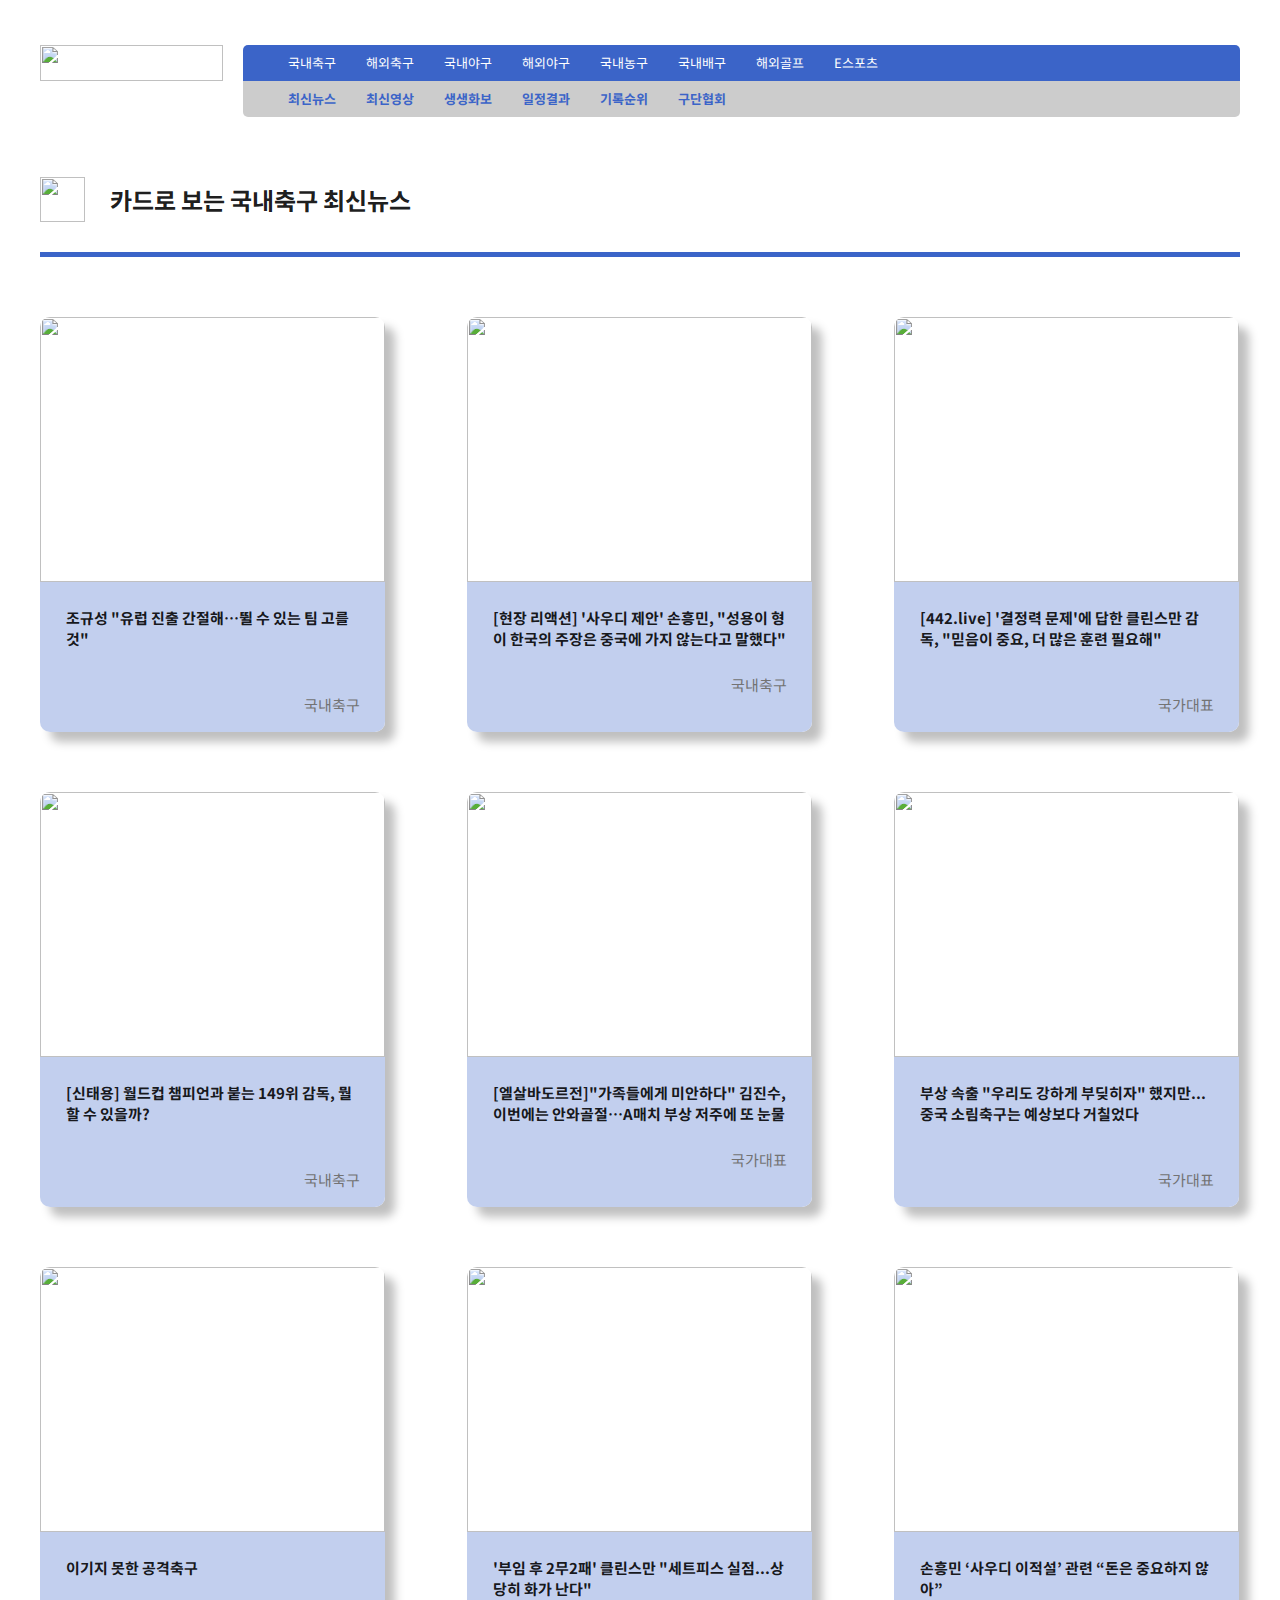
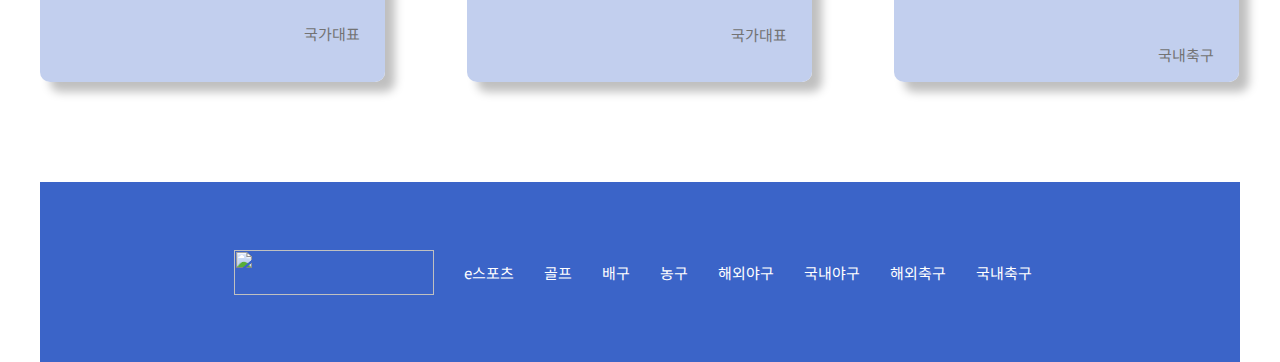
==== page2.html @ 8b58148d "Add files via upload" ====
<!DOCTYPE html>
<html lang="KR">
<head>
    <meta charset="UTF-8">
    <meta http-equiv="X-UA-Compatible" content="IE=edge">
    <meta name="viewport" content="width=device-width, initial-scale=1.0">
    <link rel="preconnect" href="https://fonts.googleapis.com">
    <link rel="preconnect" href="https://fonts.gstatic.com" crossorigin>
    <link href="https://fonts.googleapis.com/css2?family=Noto+Sans+KR:wght@100;300;400;500;700;900&display=swap" rel="stylesheet">
    <link rel="stylesheet" href="styles2.css">
    <title>page2</title>
</head>
<body>
    <div class="title">
        <h1 class="main-logo">
            <a href="/index.html"><img src="https://i.postimg.cc/sgVz2FZ0/image.webp"></a>
        </h1>
        <ul class="navbar">
            <li><a href="/page2.html">국내축구</a></li>
            <li><a href="/page3.html">해외축구</a></li>
            <li><a href="">국내야구</a></li>
            <li><a href="">해외야구</a>
            <li><a href="">국내농구</a></li>
            <li><a href="">국내배구</a></li>
            <li><a href="">해외골프</a></li>
            <li><a href="">E스포츠</a></li>
            <li><a href=""><img class="small-icon" src="https://i.postimg.cc/TYpNZkBB/settings-FILL1-wght400-GRAD0-opsz48.png"></img></a></li>
            <li><a href=""><img class="small-icon" src="https://i.postimg.cc/pLMQqqvf/home-FILL1-wght400-GRAD0-opsz48.png"></img></a></li>
            <li><a href=""><img class="small-icon" src="https://i.postimg.cc/Fz2btxLQ/favorite-FILL1-wght400-GRAD0-opsz48.png"></img></a></li> 
        </ul>
    </div>
    <ul class="sub-navbar">
        <li><a href="https://sports.news.naver.com/kbaseball/news/index?isphoto=N">최신뉴스</a></li>
        <li><a href="https://m.sports.naver.com/kbaseball/video">최신영상</a></li>
        <li><a href="https://sports.news.naver.com/photocenter/albumList?category=kbo">생생화보</a></li>
        <li><a href="https://sports.news.naver.com/kbaseball/schedule/index">일정결과</a></li>
        <li><a href="https://sports.news.naver.com/kbaseball/record/index?category=kbo">기록순위</a></li>
        <li><a href="https://sports.news.naver.com/kbaseball/column/columnistList">구단협회</a></li>
    </ul>
    <div class="section">
        <div class="sub-title">
            <img class="sub-logo" src="https://i.postimg.cc/SNQVGDh2/sub-logo.png"></img>
            <h3>카드로 보는 국내축구 최신뉴스</h3>
        </div>
        <div class="row2">
            <a class="box345" href="https://sports.news.naver.com/news?oid=477&aid=0000435933">
                <img src="https://i.postimg.cc/50tpLmcB/1.jpg">
                <div class="textbox345">
                    <p>조규성 "유럽 진출 간절해…뛸 수 있는 팀 고를 것"</p>
                    <span>국내축구</span>
                </div>
            </a>
            <a class="box345" href="https://sports.news.naver.com/news?oid=413&aid=0000161650">
                <img src="https://i.postimg.cc/T1Ds5cmk/2.jpg">
                <div class="textbox345">
                    <p>[현장 리액션] '사우디 제안' 손흥민, "성용이 형이 한국의 주장은 중국에 가지 않는다고 말했다"</p>
                    <span>국내축구</span>
                </div>
            </a>
            <a class="box345" href="https://sports.news.naver.com/news?oid=411&aid=0000030354">
                <img src="https://i.postimg.cc/vmKX7VGC/3.jpg">
                <div class="textbox345">
                    <p>[442.live] '결정력 문제'에 답한 클린스만 감독, "믿음이 중요, 더 많은 훈련 필요해"</p>
                    <span>국가대표</span>
                </div>
            </a>
        </div>
        <div class="row2">
            <a class="box345" href="https://blog.naver.com/jazzguy7777/223134021272">
                <img src="https://i.postimg.cc/QC92kDLJ/4.jpg">
                <div class="textbox345">
                    <p>[신태용] 월드컵 챔피언과 붙는 149위 감독, 뭘 할 수 있을까?</p>
                    <span>국내축구</span>
                </div>
            </a>
            <a class="box345" href="https://sports.news.naver.com/news?oid=076&aid=0004022027">
                <img src="https://i.postimg.cc/xjPQ5fbt/5.jpg">
                <div class="textbox345">
                    <p>[엘살바도르전]"가족들에게 미안하다" 김진수, 이번에는 안와골절…A매치 부상 저주에 또 눈물</p>
                    <span>국가대표</span>
                </div>
            </a>
            <a class="box345" href="https://sports.news.naver.com/news?oid=477&aid=0000435934">
                <img src="https://i.postimg.cc/8zMtd57C/6.jpg">
                <div class="textbox345">
                    <p>부상 속출 "우리도 강하게 부딪히자" 했지만...중국 소림축구는 예상보다 거칠었다</p>
                    <span>국가대표</span>
                </div>
            </a>
        </div>
        <div class="row2">
            <a class="box345" href="https://sports.news.naver.com/news?oid=025&aid=0003288238">
                <img src="https://i.postimg.cc/VLpzr7t8/7.jpg">
                <div class="textbox345">
                    <p>이기지 못한 공격축구</p>
                    <span>국가대표</span>
                </div>
            </a>
            <a class="box345" href="https://sports.news.naver.com/news?oid=025&aid=0003288213">
                <img src="https://i.postimg.cc/j5pGq19g/8.jpg">
                <div class="textbox345">
                    <p>'부임 후 2무2패' 클린스만 "세트피스 실점...상당히 화가 난다"</p>
                    <span>국가대표</span>
                </div>
            </a>
            <a class="box345" href="https://sports.news.naver.com/news?oid=022&aid=0003825137">
                <img src="https://i.postimg.cc/8P2jQktM/9.jpg">
                <div class="textbox345">
                    <p>손흥민 ‘사우디 이적설’ 관련 “돈은 중요하지 않아”</p>
                    <span>국내축구</span>
                </div>
            </a>
        </div>
    </div>
    <div class="bluebox">
        <div class="row4">
            <a class="last-logo" href="/index.html"><img src="https://i.postimg.cc/9fMyRFvr/image.png"></a>
            <ul class="sub-navbar2">
                <li><a href="/page2.html">국내축구</a></li>
                <li><a href="/page3.html">해외축구</a></li>
                <li><a href="">국내야구</a></li>
                <li><a href="">해외야구</a></li>
                <li><a href="">농구</a></li>
                <li><a href="">배구</a></li>
                <li><a href="">골프</a></li>
                <li><a href="">e스포츠</a></li>
            </ul>
        </div>
    </div>
---- styles2.css ----
*{
    margin: 0;
    padding: 0;
    font-family: 'Noto Sans KR', sans-serif;
}
body {  
        width: 1200px;
        margin-right: auto;
        margin-left: auto;
        text-align: center;
}
.title {
        display: flex;
        width: 1200px;
        height: 36px;
        line-height: 36px;
        margin-top: 45px;
}
.main-logo {
            width: 183px;
            height: 36px;
}
.main-logo a {
        display: block;
        width: 183px;
        height: 36px;
}
.main-logo a img {
        display: block;
        width: 183px;
        height: 36px;
}
.navbar {
            width: 997px;
            height: 36px;
            float: right;
            list-style: none;
            background-color: #3B64C8;
            margin-left: 20px;
            border-top-left-radius: 5px;
            border-top-right-radius: 5px;
}
.navbar li {
            float: left;
}
.navbar li:first-child {
    padding-left: 30px;
}
.navbar li a {
                padding-left: 15px;
                padding-right: 15px;
                line-height: 36px;
                display: block;
                text-decoration: none;
                color: white;
                font-size: 13px;
}
.navbar li:nth-child(9) a {
                            margin-left: 183px;
                            padding-right: 15px;
                            line-height: 36px;
                            display: block;
                            text-decoration: none;
                            color: white;
                            font-size: 13px;
}
.navbar li:last-child a {
                            padding-left: 15px;
                            margin-right: 30px;
                            line-height: 36px;
                            display: block;
                            text-decoration: none;
                            color: white;
                            font-size: 13px;
}
.navbar li a:hover {
                    background-color: #233C78;
}
.navbar .small-icon {
                        display: inline-block;
                        vertical-align: middle;
                        width: 15px;
                        height: 15px;
                        fill: white;
}
.sub-navbar {
                display: block;
                margin-top: 0px;
                width: 997px;
                height: 36px;
                float: right;
                list-style: none;
                background-color: #cccccc;
                margin-left: 20px;
                border-bottom-left-radius: 5px;
                border-bottom-right-radius: 5px;
}
.sub-navbar li {
                float: left;
}
.sub-navbar li:first-child {
                            padding-left: 30px;
}
.sub-navbar li a {
                padding-left: 15px;
                padding-right: 15px;
                line-height: 36px;
                display: inline-block;
                text-decoration: none;
                color: #3B64C8;
                font-size: 13px;
                font-weight: bold;
}
.sub-navbar li a:hover {
                        background-color: #737373;
                        color: white;
}
.section {
    margin-top: 96px;
    width: 1200px;
    height: 1505px;
}
.section .sub-title {
            display: inline-block;
            font-size: 0;
            text-align: left;
            width: 1200px;
            height: 75px;
            border-bottom: 5px solid #3B64C8 ;
}
.section .sub-title .sub-logo {
                    display: inline-block;
                    vertical-align: middle;
                    width: 45px;      
                    height: 45px;
}
.section .sub-title h3 {
            display: inline-block;
            vertical-align: middle;
            margin-left: 25px;
            font-size: 24px;
            font-weight: bold;
            color: rgba(0, 0, 0, 0.9);
}
.section .row2 {
    display: inline-block;
    font-size: 0;
    vertical-align: middle;
    text-align: left;
    width: 1200px;
    height: 415px;
    margin-top: 60px;
}
.section .row2 .box345 {
            display: inline-block;
            vertical-align: middle;
            margin-left: 82px;
            width: 345px;        
            height: 415px;
            box-shadow: 10px 10px 10px rgba(0, 0, 0, 0.25);
            border-radius: 10px;
}
.section .row2>a:hover {
                        filter: brightness(50%);
}
.section .row2 a:first-child {
            display: inline-block;
            margin-left: 0px;
            width: 345px;
            height: 415px;

}
.section a img {
            width: 345px;
            height: 265px;
            object-fit: cover;
            text-align: center;
            border-top-left-radius: 10px;
            border-top-right-radius: 10px;
}
.section a .textbox345 { 
                    width: 345px;
                    height: 150px;
                    display: inline-block;
                    background-color: #C2CFEE;
                    border-bottom-left-radius: 10px;
                    border-bottom-right-radius: 10px;
}
.section a .textbox345 p {
                    display: block;
                    margin-top: 25px;
                    margin-left: 26px;
                    margin-right: 25px;
                    font-size: 15px;
                    font-weight: bold;
                    color: rgba(0, 0, 0, 0.9);  
}
.section .row2 .box345 .textbox345 span {
                            display: block;
                            width: 56px;
                            height: 20px;
                            margin-top: 45px;
                            margin-left: 264px;
                            margin-right: 25px;
                            margin-bottom: 20px;
                            font-size: 15px;
                            font-weight: 400px;
                            color: #737373;
}
.section .row2 a:nth-child(2) .textbox345 span {
                            display: block;
                            width: 56px;
                            height: 20px;
                            margin-top: 25px;
                            margin-left: 264px;
                            margin-right: 25px;
                            margin-bottom: 20px;
                            font-size: 15px;
                            font-weight: 400px;
                            color: #737373;
}
.bluebox {
    display: block;
    width: 1200px;
    height: 180px;
    background-color: #3B64C8;
    margin-top: 100px;
}
.bluebox .row4 {
    display: inline-block;
    font-size: 0;
    vertical-align: middle;
    width: 1200px;
    height: 45px;
    margin-top: 68px;
    margin-bottom: 67px;
    text-align: center;
}
.bluebox .row4 .last-logo {
    display: inline-block;
    line-height: 45px;
    width: 200px;
    height: 45px;
}
.bluebox .row4 .last-logo img {
    width: 200px;
    height: 45px;
}
.bluebox .row4 .sub-navbar2 {
            display: inline-block;
            line-height: 45px;
            list-style: none;
            margin-left: 15px;
}
.bluebox .row4 .sub-navbar2 li {
                    float: right;
                    padding-left: 15px;
                    padding-right: 15px;
}
.bluebox .row4 .sub-navbar2 li a {
                            float: left;
                            text-decoration: none;
                            font-size: 15px;
                            font-weight: 400;
                            color: white;
}
.bluebox .row4 .sub-navbar2 li a:hover {
                            color: #233C78;
}
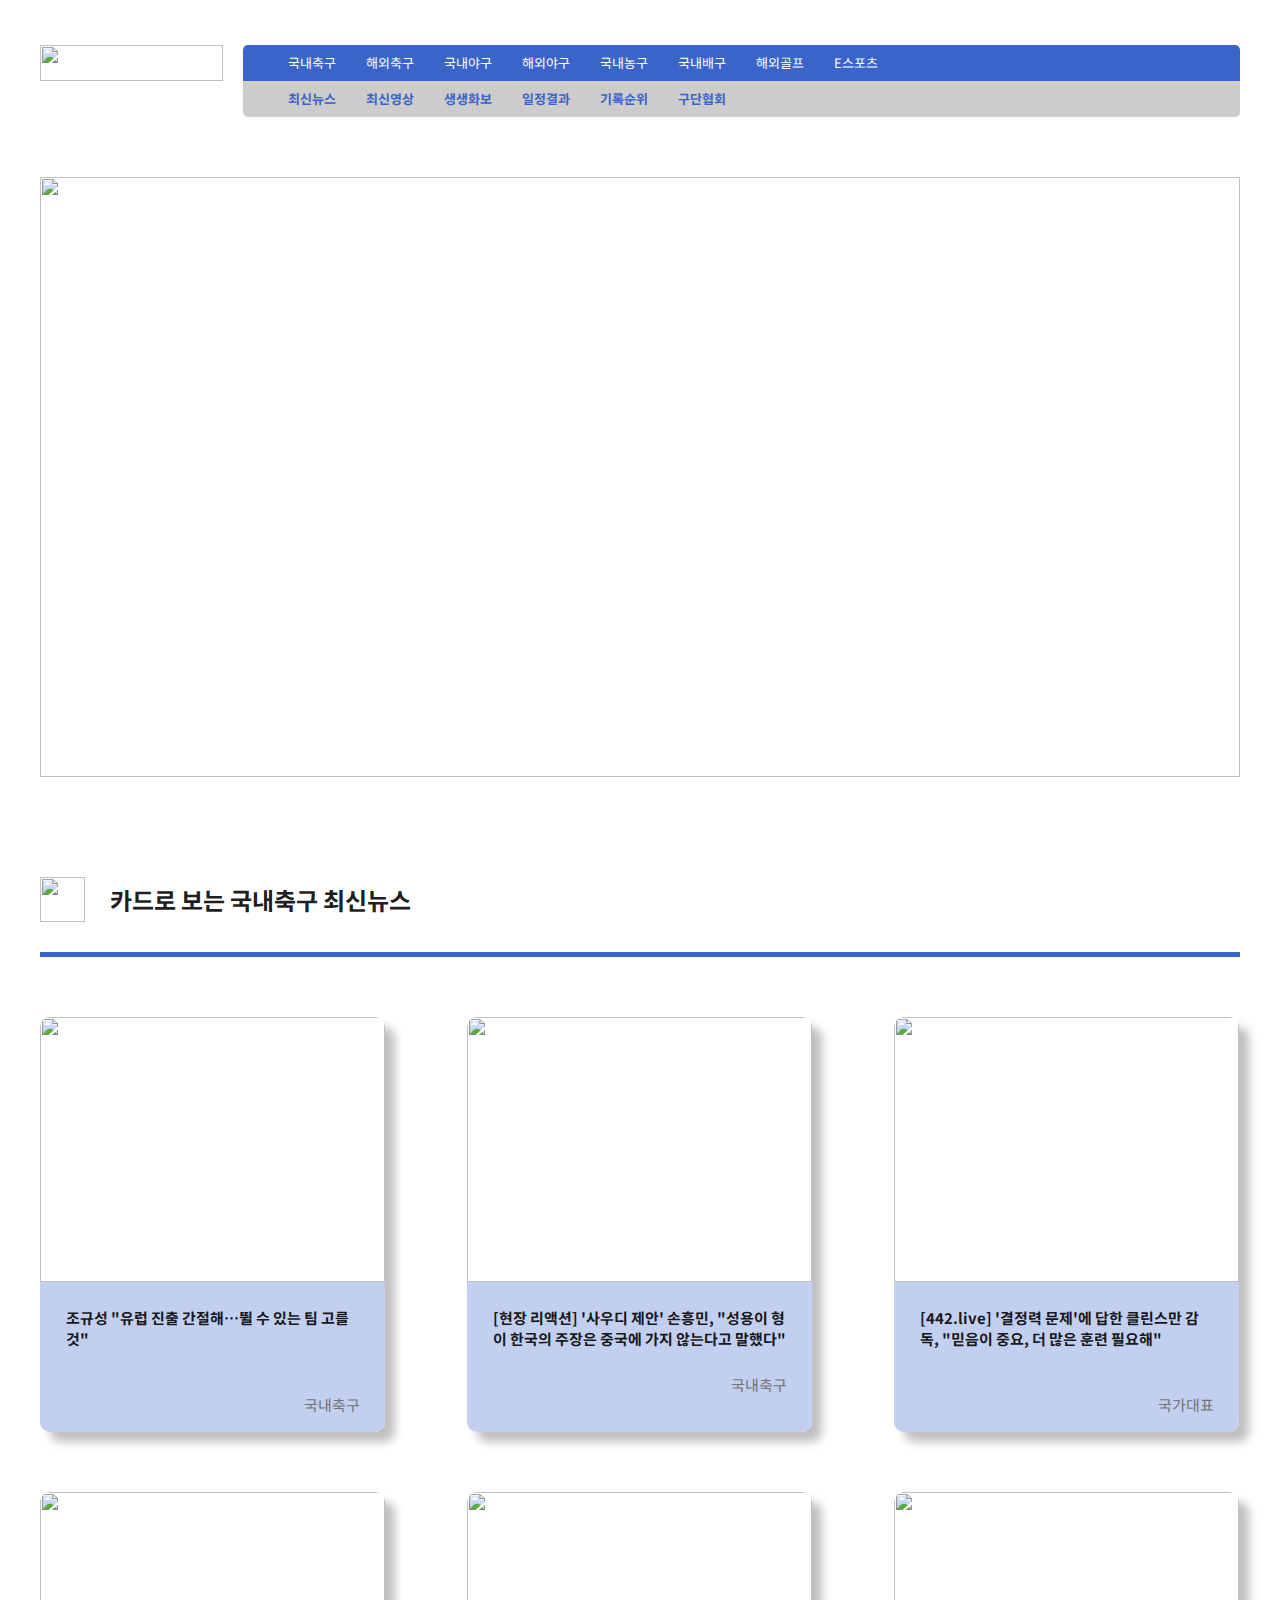
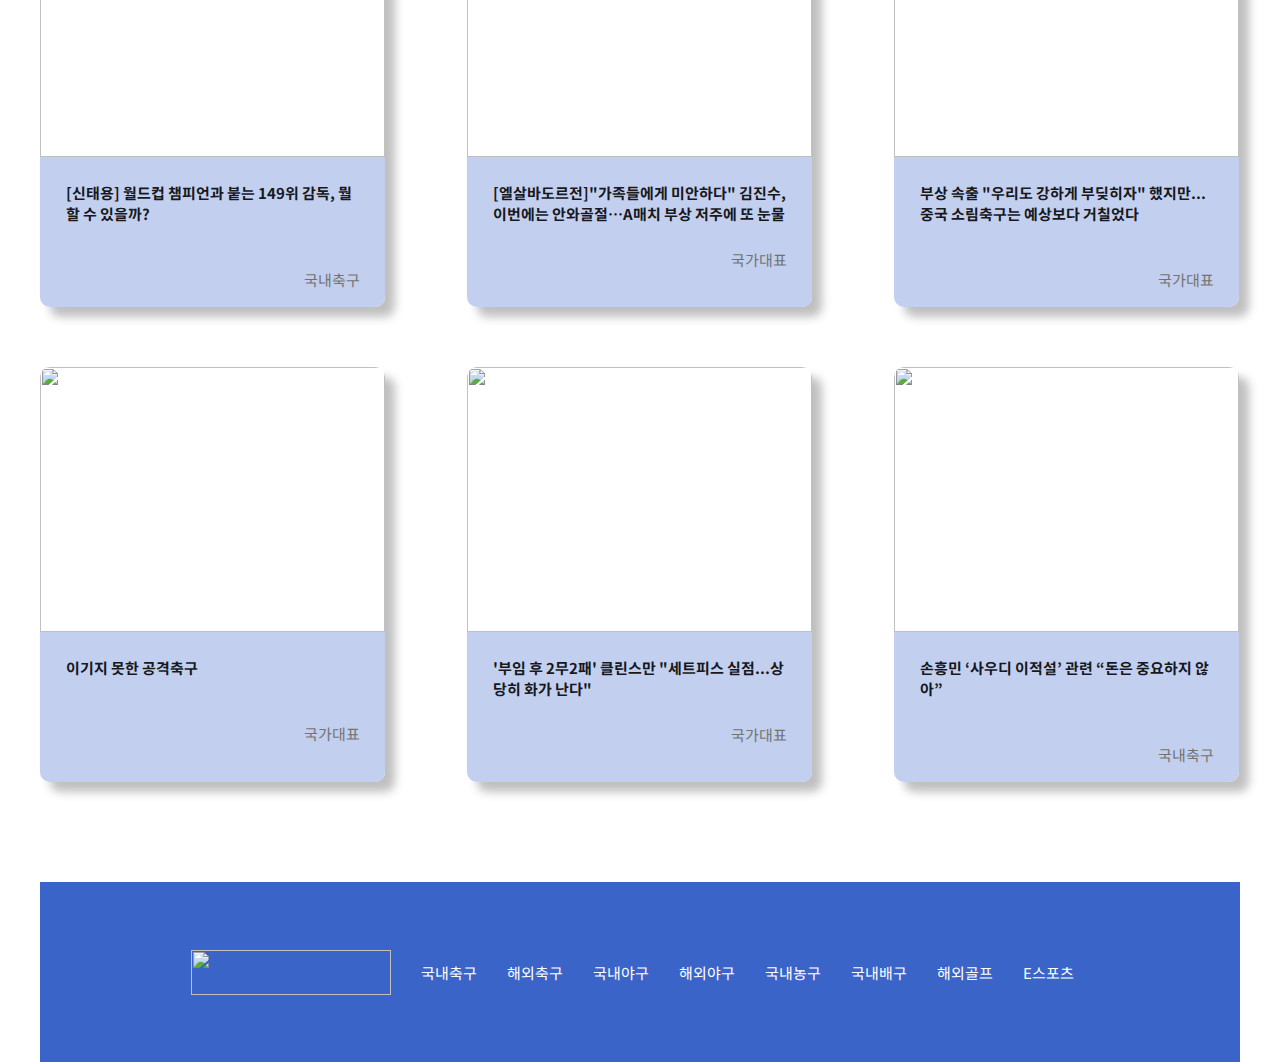
==== commit b2b012a1: "Add files via upload" ====
--- a/page2.html
+++ b/page2.html
@@ -13,11 +13,11 @@
 <body>
     <div class="title">
         <h1 class="main-logo">
-            <a href="/index.html"><img src="https://i.postimg.cc/sgVz2FZ0/image.webp"></a>
+            <a href="../index.html"><img src="https://i.postimg.cc/sgVz2FZ0/image.webp"></a>
         </h1>
         <ul class="navbar">
-            <li><a href="/page2.html">국내축구</a></li>
-            <li><a href="/page3.html">해외축구</a></li>
+            <li><a href="../page2.html">국내축구</a></li>
+            <li><a href="../page3.html">해외축구</a></li>
             <li><a href="">국내야구</a></li>
             <li><a href="">해외야구</a>
             <li><a href="">국내농구</a></li>
@@ -37,6 +37,7 @@
         <li><a href="https://sports.news.naver.com/kbaseball/record/index?category=kbo">기록순위</a></li>
         <li><a href="https://sports.news.naver.com/kbaseball/column/columnistList">구단협회</a></li>
     </ul>
+    <div class="main-graphic"><img class="main-graphic-img" src="https://i.postimg.cc/26n8VLdd/u20.jpg"></div>
     <div class="section">
         <div class="sub-title">
             <img class="sub-logo" src="https://i.postimg.cc/SNQVGDh2/sub-logo.png"></img>
@@ -116,14 +117,14 @@
         <div class="row4">
             <a class="last-logo" href="/index.html"><img src="https://i.postimg.cc/9fMyRFvr/image.png"></a>
             <ul class="sub-navbar2">
-                <li><a href="/page2.html">국내축구</a></li>
-                <li><a href="/page3.html">해외축구</a></li>
+                <li><a href="../page2.html">국내축구</a></li>
+                <li><a href="../page3.html">해외축구</a></li>
                 <li><a href="">국내야구</a></li>
                 <li><a href="">해외야구</a></li>
-                <li><a href="">농구</a></li>
-                <li><a href="">배구</a></li>
-                <li><a href="">골프</a></li>
-                <li><a href="">e스포츠</a></li>
+                <li><a href="">국내농구</a></li>
+                <li><a href="">국내배구</a></li>
+                <li><a href="">해외골프</a></li>
+                <li><a href="">E스포츠</a></li>
             </ul>
         </div>
     </div>--- a/styles2.css
+++ b/styles2.css
@@ -115,8 +115,19 @@
                         background-color: #737373;
                         color: white;
 }
+.main-graphic {
+    width: 1200px;
+    height: 600px;
+    text-align: center;
+    margin-top: 96px;
+}
+.main-graphic-img {
+        object-fit: cover;
+        width: 1200px;
+        height: 600px;
+}
 .section {
-    margin-top: 96px;
+    margin-top: 100px;
     width: 1200px;
     height: 1505px;
 }
@@ -253,7 +264,7 @@
             margin-left: 15px;
 }
 .bluebox .row4 .sub-navbar2 li {
-                    float: right;
+                    float: left;
                     padding-left: 15px;
                     padding-right: 15px;
 }
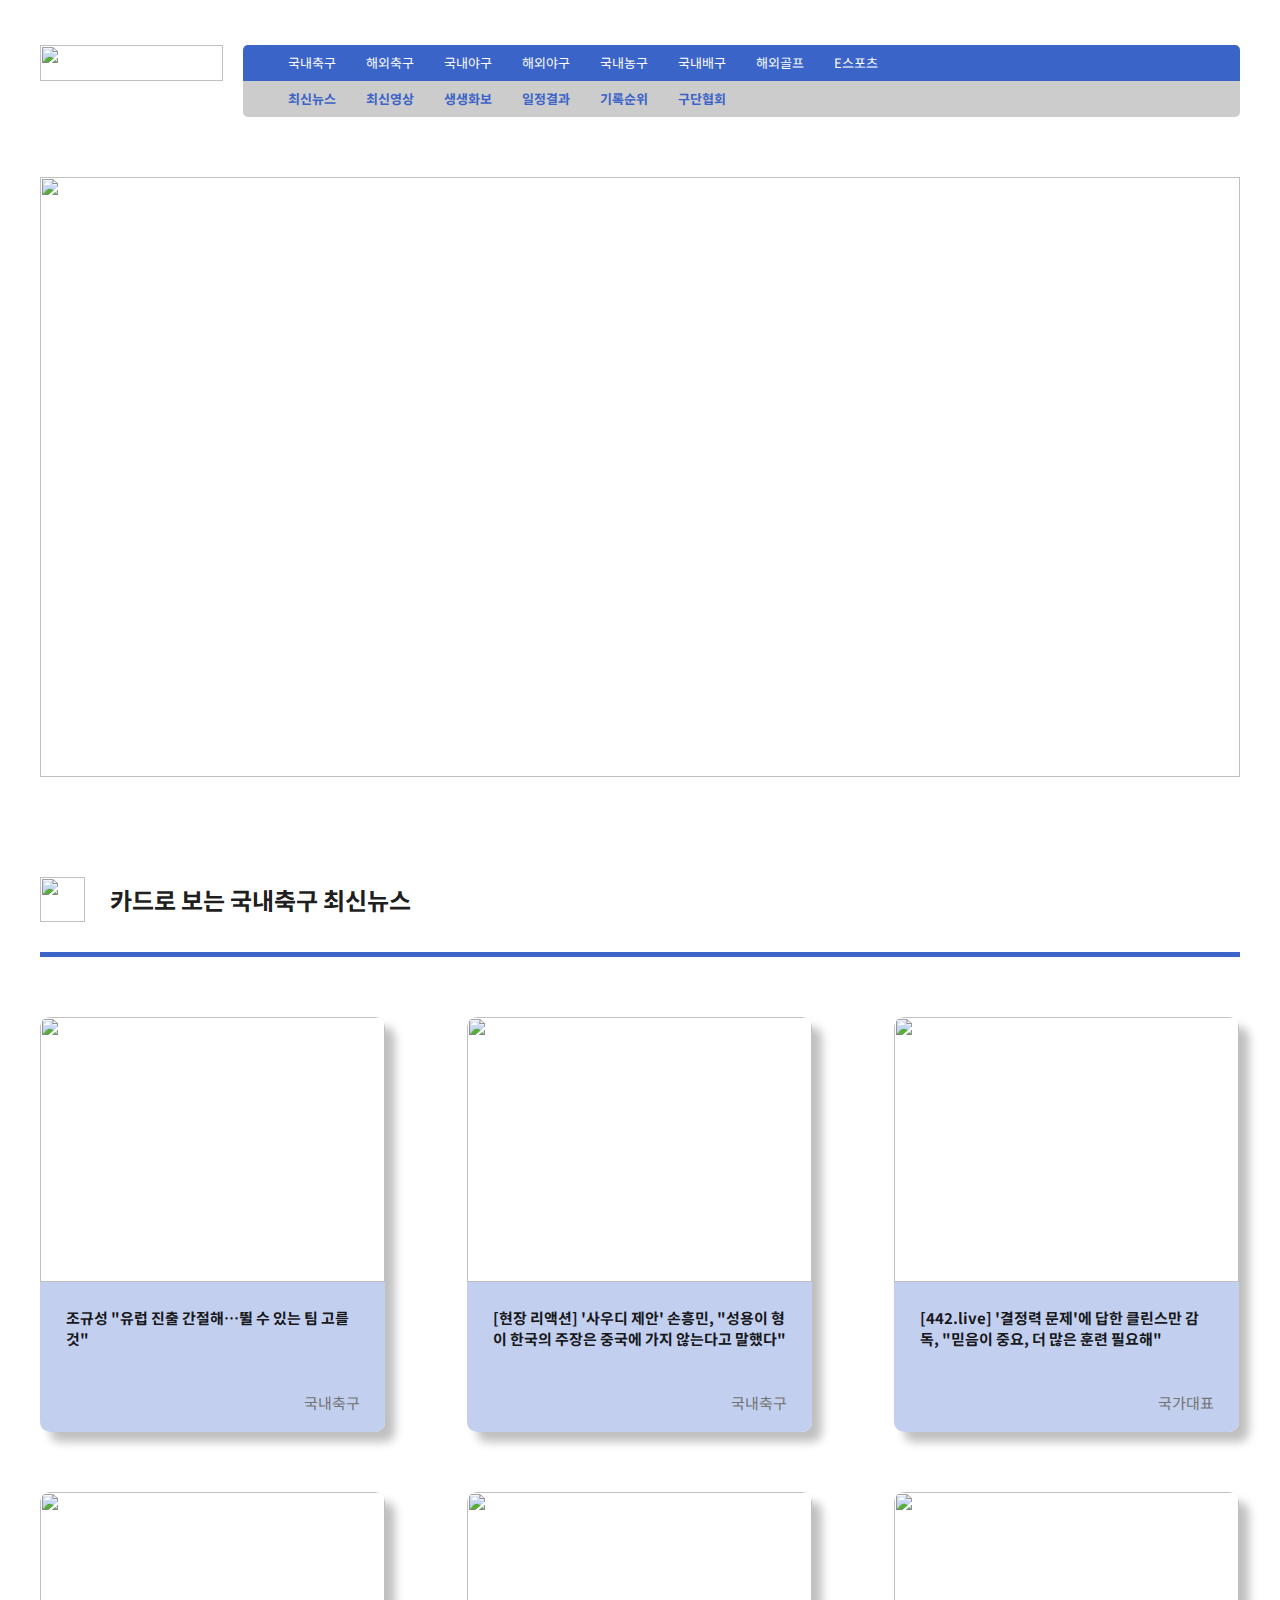
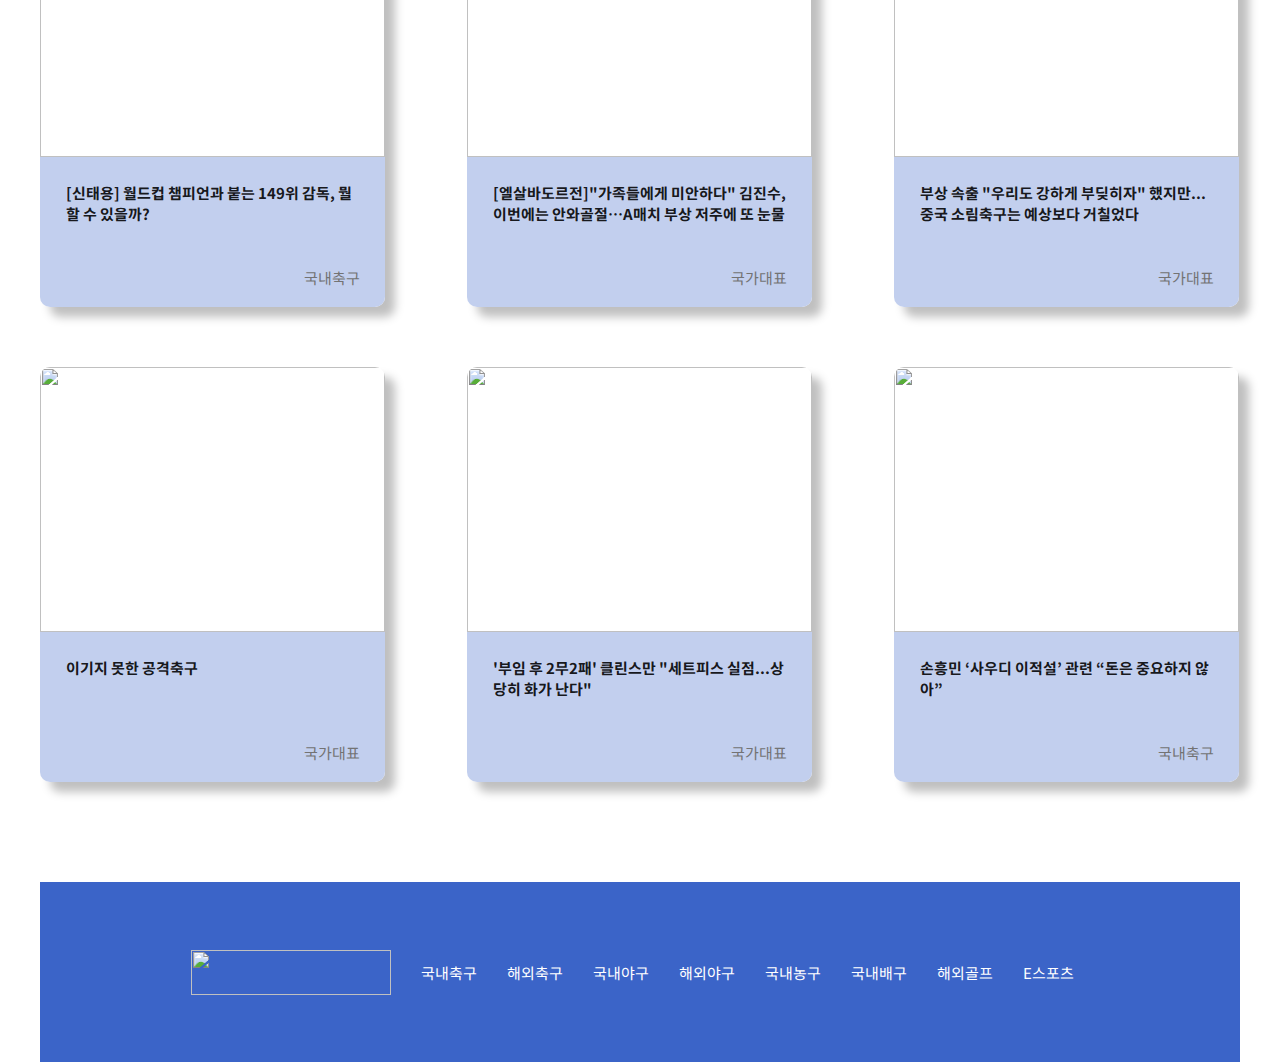
==== commit 0d02152b: "Update and rename index.html to page2.html" ====
--- a/page2.html
+++ b/page2.html
@@ -127,4 +127,4 @@
                 <li><a href="">E스포츠</a></li>
             </ul>
         </div>
-    </div>+    </div>
--- a/styles2.css
+++ b/styles2.css
@@ -199,6 +199,8 @@
 }
 .section a .textbox345 p {
                     display: block;
+                    width: 294px;
+                    height: 42px;
                     margin-top: 25px;
                     margin-left: 26px;
                     margin-right: 25px;
@@ -210,22 +212,9 @@
                             display: block;
                             width: 56px;
                             height: 20px;
-                            margin-top: 45px;
-                            margin-left: 264px;
-                            margin-right: 25px;
-                            margin-bottom: 20px;
-                            font-size: 15px;
-                            font-weight: 400px;
-                            color: #737373;
-}
-.section .row2 a:nth-child(2) .textbox345 span {
-                            display: block;
-                            width: 56px;
-                            height: 20px;
-                            margin-top: 25px;
-                            margin-left: 264px;
-                            margin-right: 25px;
-                            margin-bottom: 20px;
+                            position: relative;
+                            top: 43px;
+                            left: 264px;
                             font-size: 15px;
                             font-weight: 400px;
                             color: #737373;
